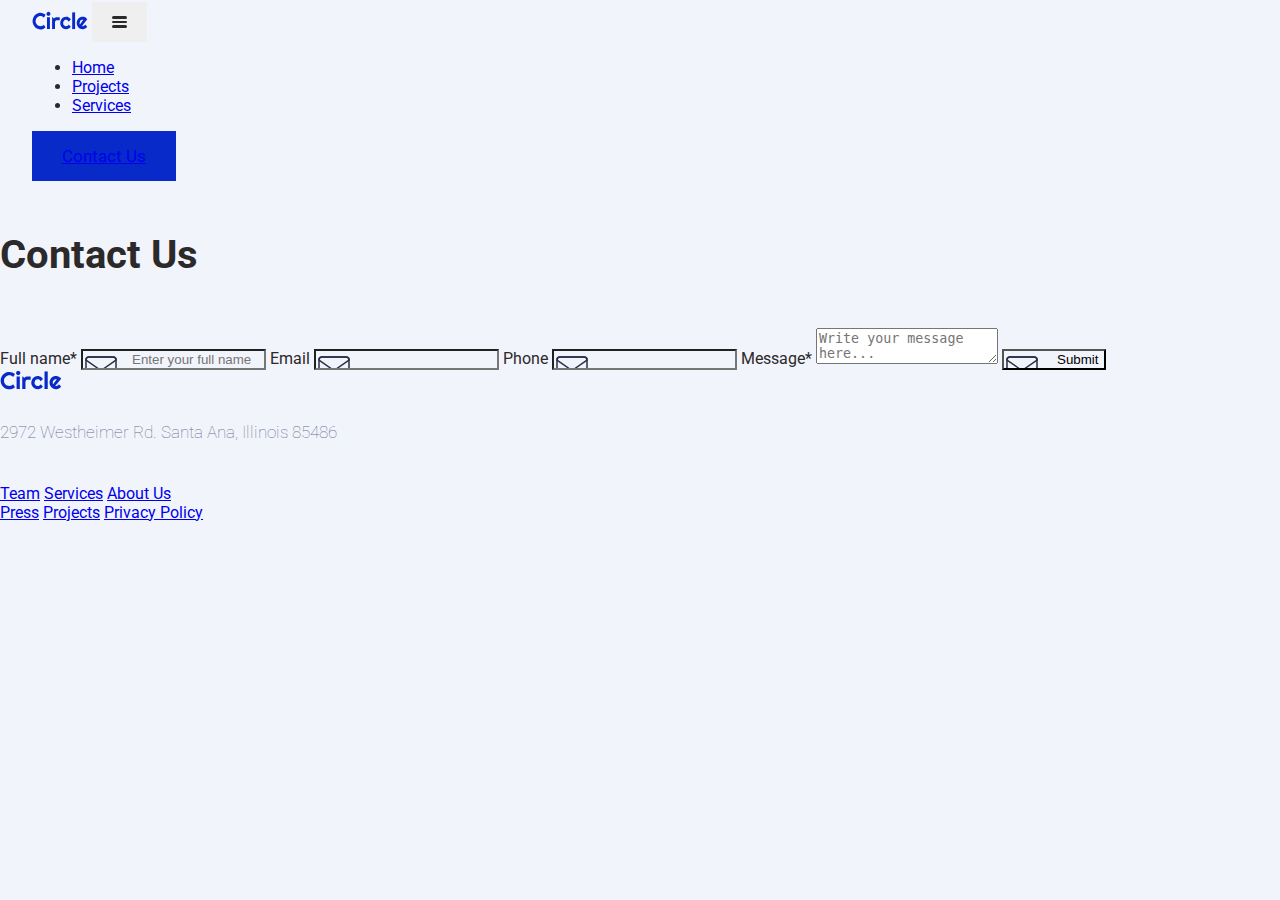
==== Page/contact-us.html @ 221df703 "CSS mobile sección de héroe" ====
<!DOCTYPE html>
<html lang="es">
  <head>
    <meta charset="UTF-8" />
    <meta http-equiv="X-UA-Compatible" content="IE=edge" />
    <meta name="viewport" content="width=device-width, initial-scale=1.0" />
    <title>Circle - Contact-us</title>
    <!-- CSS Bootstrap and Customize CSS native-->
    <link
      href="https://cdn.jsdelivr.net/npm/bootstrap@5.2.3/dist/css/bootstrap.min.css"
      rel="stylesheet"
      integrity="sha384-rbsA2VBKQhggwzxH7pPCaAqO46MgnOM80zW1RWuH61DGLwZJEdK2Kadq2F9CUG65"
      crossorigin="anonymous"
    />
    <!-- CSS media query on a link element -->
    <!-- mobile or común-->
    <link rel="stylesheet" href="../Style/styleMobileOrComun.css" />
    <!-- tablet, pc... -->
    <link
      rel="stylesheet"
      media="(min-width: 991px)"
      href="../Style/stylePC.css"
    />
    <!-- Google Fonts - Roboto -->
    <link rel="preconnect" href="https://fonts.googleapis.com" />
    <link rel="preconnect" href="https://fonts.gstatic.com" crossorigin />
    <link
      href="https://fonts.googleapis.com/css2?family=Roboto:wght@400;500;700;900&display=swap"
      rel="stylesheet"
    />
  </head>
  <body>
    <!-- Simulate a smartphone -->
    <!-- Navigation-->
    <nav class="navbar navbar-expand-lg">
      <div class="container-fluid">
        <img src="../Style/img/logos/circle.svg" alt="logo Circle" />
        <button
          class="navbar-toggler"
          type="button"
          data-bs-toggle="collapse"
          data-bs-target="#navbarResponsive"
          aria-controls="navbarResponsive"
          aria-expanded="false"
          aria-label="Toggle navigation"
        >
          <div class="toogler-icon"></div>
          <div class="toogler-icon"></div>
          <div class="toogler-icon"></div>
        </button>
        <div class="collapse navbar-collapse" id="navbarResponsive">
          <ul class="navbar-nav ms-auto py-4 py-lg-0">
            <li class="nav-item">
              <a class="nav-link" href="/Page/home.html">Home</a>
            </li>
            <li class="nav-item">
              <a class="nav-link" href="#">Projects</a>
            </li>
            <li class="nav-item">
              <a class="nav-link" href="#">Services</a>
            </li>
          </ul>
        </div>
        <a href="./contact-us.html" class="notDisplayMobile">Contact Us</a>
      </div>
    </nav>
    <main>
      <!-- PENDIENTE JS MENJAJE ENVIADO O NO -->
      <h1>Contact Us</h1>
      <form>
        <label for="fullName">Full name* </label>
        <input type="text" placeholder="Enter your full name" required />
        <label for="email" placeholder="Enter your mail">Email</label>
        <input type="email" />
        <label for="phone" placeholder="Enter your phone">Phone</label>
        <input type="tel" pattern="[0-9]{9}" />
        <label for="message">Message*</label>
        <textarea placeholder="Write your message here..." required></textarea>
        <input type="submit" />
      </form>
    </main>
    <footer>
      <img src="../Style/img/logos/circle.svg" alt="logo Circle" />
      <h4>2972 Westheimer Rd. Santa Ana, Illinois 85486</h4>
      <nav class="footer-links">
        <div>
          <a href="#" class="footer-link">Team</a>
          <a href="#" class="footer-link">Services</a>
          <a href="#" class="footer-link">About Us</a>
        </div>
        <div>
          <a href="#" class="footer-link">Press</a>
          <a href="#" class="footer-link">Projects</a>
          <a href="#" class="footer-link">Privacy Policy</a>
        </div>
      </nav>
    </footer>

    <script src="../JS/index.js"></script>
    <!-- JavaScript Bundle with Popper -->
    <script
      src="https://cdn.jsdelivr.net/npm/bootstrap@5.2.3/dist/js/bootstrap.bundle.min.js"
      integrity="sha384-kenU1KFdBIe4zVF0s0G1M5b4hcpxyD9F7jL+jjXkk+Q2h455rYXK/7HAuoJl+0I4"
      crossorigin="anonymous"
    ></script>
  </body>
</html>
---- Style/styleMobileOrComun.css ----
/* Customize CSS native */

body {
  font-family: Roboto, sans-serif;
  margin: 0;
  background-color: #f2f4fc;
  color: #2b2929;
}

/* ********************** Start nav ********************** */
nav .container-fluid {
  padding: 2px 32px;
}
nav .container-fluid > img {
  width: 3.5rem;
}
nav . .navbar-toggler-icon {
  background-image: none;
}

nav .toogler-icon {
  width: 15px;
  height: 2.5px;
  background-color: #2b2929;
  margin: 2px;
  border-radius: 5px;
}

nav .navbar-toggler {
  padding: 12px 18px;
  font-size: 0.75rem;
  border-style: none;
}
.navbar-brand > img {
  width: 60px;
  height: 18px;
}

.notDisplayMobile {
  display: none;
  padding: 15px 30px;
  background-color: #072ac8;
  font-size: 17px;
}

/* section #1 */
.hero {
  margin: 0 30px;
  text-align: center;
}

h1 {
  font-weight: 700;
  font-size: 40px;
  line-height: 130%;
  padding: 20px 0;
}
h4 {
  color: #6b708d;
  font-size: 17px;
  line-height: 150%;
  padding-top: 3px;
  margin-bottom: 2.4rem;
  font-weight: 100;
}

.hero button {
  padding: 12px 30px;
  font-size: 17px;
  border: 0;
}

.hero button:first-child {
  background-color: #072ac8;
  color: white;
}
.hero button:last-child {
  color: #6b708d;
  font-weight: 500;
  text-decoration: none;
  background: none;
  margin-left: 0.6rem;
}

.hero .buttons {
  margin-left: 2rem;
}

.hero img {
  max-width: 100%;
  vertical-align: middle;
  display: inline-block;
  margin-top: 40px;
}

/* pruebas preview*/

input {
  background: url(./img/newsletter/icon/mail.svg) no-repeat;
  background-size: 4vh;
  text-indent: 47px;
}
---- Style/stylePC.css ----
.notDisplayMobile {
  display: inline-block;
}
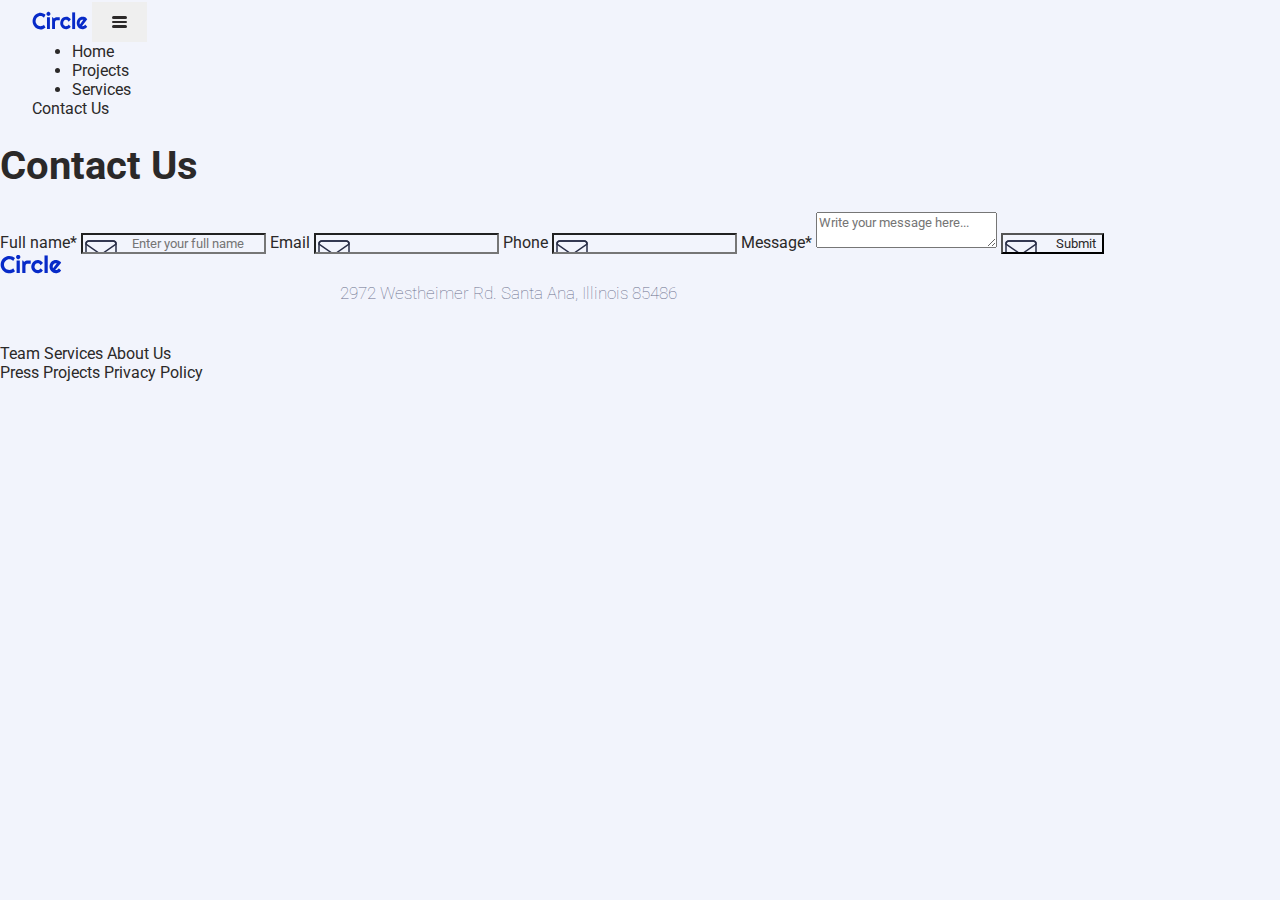
==== commit 44083b42: "rename home by index" ====
--- a/Page/contact-us.html
+++ b/Page/contact-us.html
@@ -51,7 +51,7 @@
         <div class="collapse navbar-collapse" id="navbarResponsive">
           <ul class="navbar-nav ms-auto py-4 py-lg-0">
             <li class="nav-item">
-              <a class="nav-link" href="/Page/home.html">Home</a>
+              <a class="nav-link" href="../index.html">Home</a>
             </li>
             <li class="nav-item">
               <a class="nav-link" href="#">Projects</a>
--- a/Style/styleMobileOrComun.css
+++ b/Style/styleMobileOrComun.css
@@ -1,10 +1,23 @@
 /* Customize CSS native */
 
-body {
+* {
   font-family: Roboto, sans-serif;
   margin: 0;
+  color: #2b2929;
+}
+body {
   background-color: #f2f4fc;
-  color: #2b2929;
+}
+
+.notDisplayMobile {
+  display: none;
+  /* padding: 15px 30px;
+  background-color: #072ac8;
+  font-size: 17px; */
+}
+
+a {
+  text-decoration: none;
 }
 
 /* ********************** Start nav ********************** */
@@ -36,13 +49,6 @@
   height: 18px;
 }
 
-.notDisplayMobile {
-  display: none;
-  padding: 15px 30px;
-  background-color: #072ac8;
-  font-size: 17px;
-}
-
 /* section #1 */
 .hero {
   margin: 0 30px;
@@ -60,8 +66,9 @@
   font-size: 17px;
   line-height: 150%;
   padding-top: 3px;
-  margin-bottom: 2.4rem;
   font-weight: 100;
+  max-width: 600px;
+  margin: 0 auto 2.4rem;
 }
 
 .hero button {
@@ -93,6 +100,100 @@
   margin-top: 40px;
 }
 
+.clientes {
+  display: flex;
+  flex-direction: column;
+  height: 48vh;
+  align-items: center;
+  justify-content: space-evenly;
+}
+
+.clientes .cliente {
+  width: 100vw;
+  display: flex;
+  justify-content: space-around;
+}
+
+/* Section2 */
+.projects {
+  margin: 0.5rem 0;
+}
+.projects h2 {
+  text-align: center;
+  font-weight: 700;
+  font-size: 40px;
+  margin-bottom: 1.5rem;
+}
+.projects article {
+  background-color: white;
+  margin: 0 30px 30px;
+}
+.projects img {
+  width: 100%;
+  height: 240px;
+  object-fit: cover;
+}
+.projects div {
+  padding: 2rem;
+}
+.projects h3 {
+  font-size: 24px;
+  font-weight: 500;
+  margin-bottom: 20px;
+}
+.projects h5 {
+  font-size: 17px;
+  font-weight: 400;
+  margin-bottom: 2.5rem;
+}
+
+.projects a {
+  color: #072ac8;
+  font-size: 17px;
+  font-weight: 500;
+}
+
+/* Testimonial */
+.testimonial {
+  background-image: url("./img/testimonial-section/orbit.png");
+  background-color: #292e47;
+  background-size: contain;
+  background-position: 50% 50%;
+  background-repeat: no-repeat;
+  text-align: center;
+  display: flex;
+  flex-direction: column;
+  align-items: center;
+}
+.testimonial h2 {
+  margin: 55px;
+  color: #ecf7ff;
+  font-size: 40px;
+  max-width: 400px;
+}
+.testimonial h3 {
+  max-width: 560px;
+  color: #ffc600;
+  font-size: 24px;
+  line-height: 160%;
+  font-weight: 500;
+}
+.testimonial article {
+  display: flex;
+  flex-direction: row;
+  align-items: center;
+}
+
+.perfil {
+  border-radius: 50%;
+  width: 3rem;
+  height: 3rem;
+}
+
+div:has(> .perfilNombre) {
+  margin: 1rem;
+}
+
 /* pruebas preview*/
 
 input {
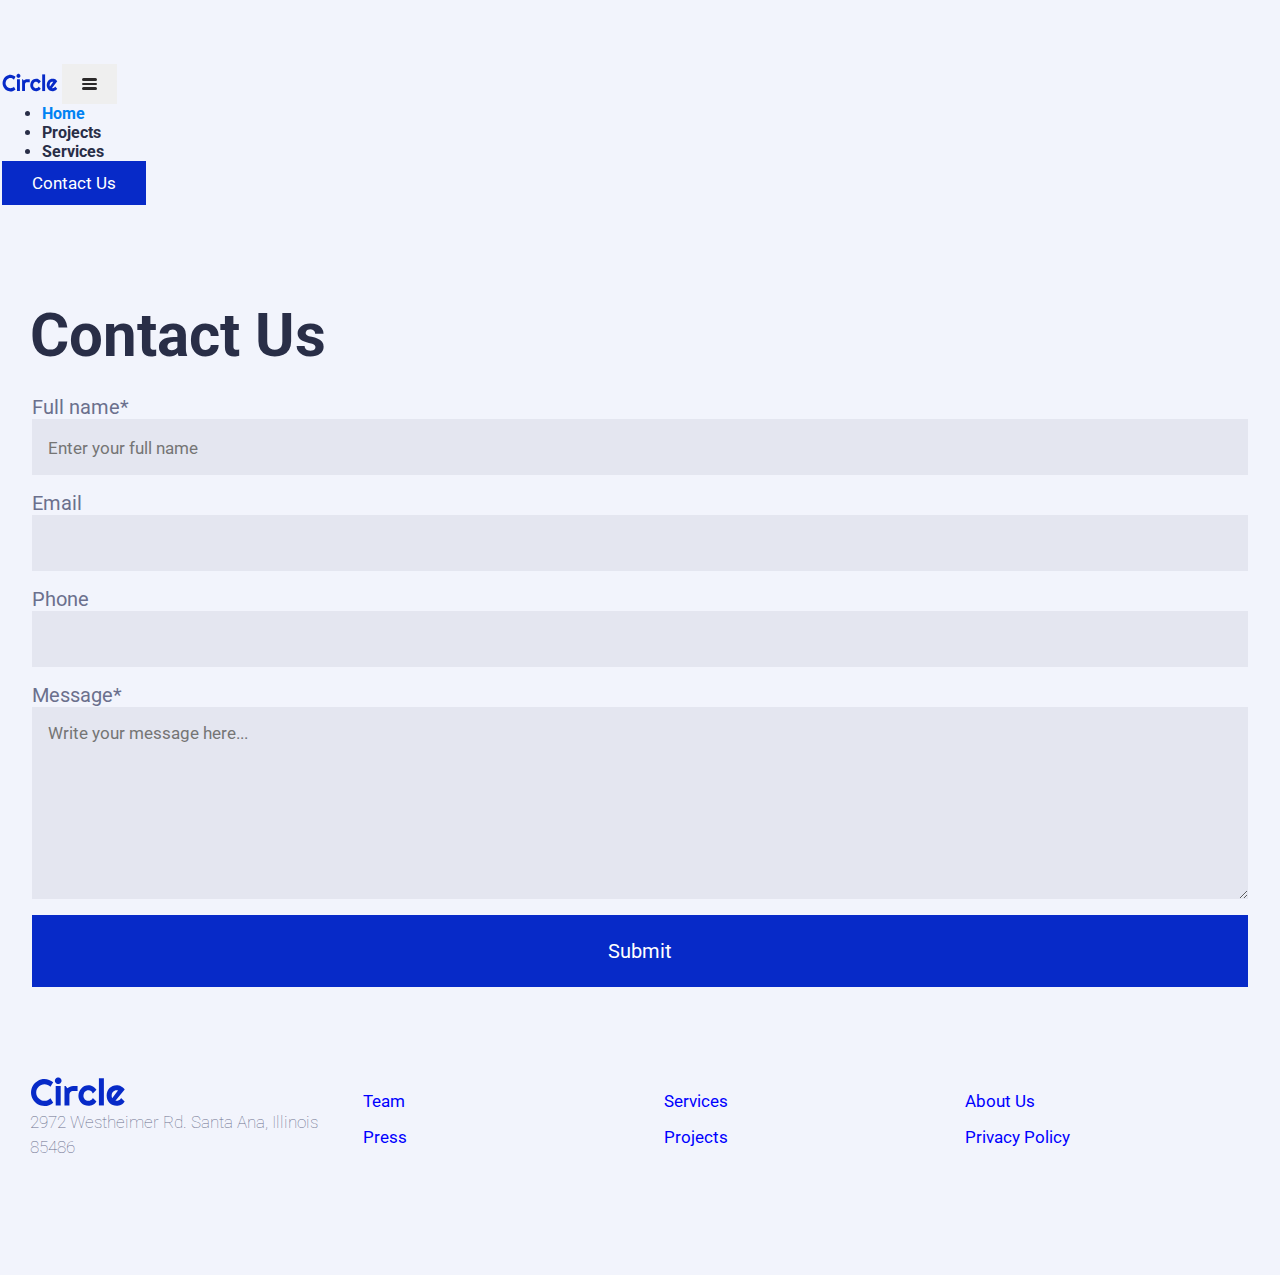
==== commit 839996eb: "CSS mobile Page Contact" ====
--- a/Page/contact-us.html
+++ b/Page/contact-us.html
@@ -18,7 +18,12 @@
     <!-- tablet, pc... -->
     <link
       rel="stylesheet"
-      media="(min-width: 991px)"
+      media="(min-width: 768px)"
+      href="../Style/styleTablet.css"
+    />
+    <link
+      rel="stylesheet"
+      media="(min-width: 992px)"
       href="../Style/stylePC.css"
     />
     <!-- Google Fonts - Roboto -->
@@ -48,8 +53,11 @@
           <div class="toogler-icon"></div>
           <div class="toogler-icon"></div>
         </button>
-        <div class="collapse navbar-collapse" id="navbarResponsive">
-          <ul class="navbar-nav ms-auto py-4 py-lg-0">
+        <div
+          class="collapse navbar-collapse justify-content-center"
+          id="navbarResponsive"
+        >
+          <ul class="navbar-nav py-4 py-lg-0">
             <li class="nav-item">
               <a class="nav-link" href="../index.html">Home</a>
             </li>
@@ -61,7 +69,9 @@
             </li>
           </ul>
         </div>
-        <a href="./contact-us.html" class="notDisplayMobile">Contact Us</a>
+        <a href="./contact-us.html" class="notDisplayMobileTablet"
+          >Contact Us</a
+        >
       </div>
     </nav>
     <main>
@@ -80,19 +90,17 @@
       </form>
     </main>
     <footer>
-      <img src="../Style/img/logos/circle.svg" alt="logo Circle" />
-      <h4>2972 Westheimer Rd. Santa Ana, Illinois 85486</h4>
+      <div>
+        <img src="../Style/img/logos/circle.svg" alt="logo Circle" />
+        <h4>2972 Westheimer Rd. Santa Ana, Illinois 85486</h4>
+      </div>
       <nav class="footer-links">
-        <div>
-          <a href="#" class="footer-link">Team</a>
-          <a href="#" class="footer-link">Services</a>
-          <a href="#" class="footer-link">About Us</a>
-        </div>
-        <div>
-          <a href="#" class="footer-link">Press</a>
-          <a href="#" class="footer-link">Projects</a>
-          <a href="#" class="footer-link">Privacy Policy</a>
-        </div>
+        <a href="#" class="footer-link">Team</a>
+        <a href="#" class="footer-link">Services</a>
+        <a href="#" class="footer-link">About Us</a>
+        <a href="#" class="footer-link">Press</a>
+        <a href="#" class="footer-link">Projects</a>
+        <a href="#" class="footer-link">Privacy Policy</a>
       </nav>
     </footer>
 
--- a/Style/styleMobileOrComun.css
+++ b/Style/styleMobileOrComun.css
@@ -3,13 +3,14 @@
 * {
   font-family: Roboto, sans-serif;
   margin: 0;
-  color: #2b2929;
+  color: #292e47;
 }
 body {
   background-color: #f2f4fc;
 }
 
-.notDisplayMobile {
+.notDisplayMobile,
+.notDisplayMobileTablet {
   display: none;
   /* padding: 15px 30px;
   background-color: #072ac8;
@@ -20,7 +21,8 @@
   text-decoration: none;
 }
 
-/* ********************** Start nav ********************** */
+/* ********************** Start INDEX ********************** */
+/* nav */
 nav .container-fluid {
   padding: 2px 32px;
 }
@@ -93,8 +95,8 @@
   margin-left: 2rem;
 }
 
-.hero img {
-  max-width: 100%;
+.hero img:nth-child(2) {
+  max-width: 80%;
   vertical-align: middle;
   display: inline-block;
   margin-top: 40px;
@@ -157,19 +159,21 @@
 .testimonial {
   background-image: url("./img/testimonial-section/orbit.png");
   background-color: #292e47;
-  background-size: contain;
+  background-size: cover;
   background-position: 50% 50%;
   background-repeat: no-repeat;
   text-align: center;
   display: flex;
   flex-direction: column;
   align-items: center;
+  padding: 1rem;
 }
 .testimonial h2 {
-  margin: 55px;
+  margin: 50px;
   color: #ecf7ff;
   font-size: 40px;
   max-width: 400px;
+  line-height: 150%;
 }
 .testimonial h3 {
   max-width: 560px;
@@ -177,27 +181,196 @@
   font-size: 24px;
   line-height: 160%;
   font-weight: 500;
+  margin: 0.5rem 0;
 }
 .testimonial article {
   display: flex;
   flex-direction: row;
   align-items: center;
+  margin: 3.5rem 0 2rem;
 }
 
 .perfil {
   border-radius: 50%;
   width: 3rem;
   height: 3rem;
+  background-image: url("./img/testimonial-section/profile.png");
+  background-position: 50% 50%;
+  background-size: cover;
+  background-repeat: no-repeat;
 }
 
 div:has(> .perfilNombre) {
-  margin: 1rem;
-}
-
-/* pruebas preview*/
-
-input {
-  background: url(./img/newsletter/icon/mail.svg) no-repeat;
-  background-size: 4vh;
-  text-indent: 47px;
-}
+  display: flex;
+  flex-direction: column;
+  align-items: flex-start;
+  margin-left: 1rem;
+}
+
+.perfilNombre,
+.perfilEmpresa {
+  margin: 0;
+}
+
+.perfilNombre {
+  color: #a2d6f9;
+  font-size: 17px;
+}
+
+.perfilEmpresa {
+  color: #ecf7ff;
+  font-size: 13px;
+}
+/* services */
+.services h2 {
+  margin: 2.5rem auto 1rem;
+}
+.services .logo {
+  border-radius: 50%;
+  width: 5rem;
+  height: 5rem;
+  background-color: #ecf7ff;
+  background-position: 50% 50%;
+  background-size: auto;
+  background-repeat: no-repeat;
+  margin: 0.5rem 0.5rem 2rem;
+}
+.logo1 {
+  background-image: url("./img/services-section/icons/1.svg");
+}
+.logo2 {
+  background-image: url("./img/services-section/icons/2.svg");
+}
+.logo3 {
+  background-image: url("./img/services-section/icons/3.svg");
+}
+
+/* contact-us */
+.contact-us {
+  display: flex;
+  flex-direction: column;
+  align-items: center;
+  background-color: #ffc600;
+  margin-top: 4rem;
+}
+
+.contact-us h2 {
+  margin: 6.2rem auto 0.8rem;
+  font-size: 30px;
+  font-weight: 700;
+  line-height: 44px;
+}
+
+.contact-us form {
+  display: flex;
+  flex-direction: column;
+  align-items: center;
+  margin-bottom: 5.5rem;
+  margin-top: 0.5rem;
+}
+
+.contact-us form * {
+  height: 5rem;
+  width: 24.5rem;
+  border: none;
+}
+
+.contact-us form > input {
+  background-image: url(./img/newsletter/icon/mail.svg);
+  background-position: 8% 50%;
+  background-color: #f2f4fc;
+  background-repeat: no-repeat;
+  background-size: 5vh;
+  text-indent: 65px;
+  margin-bottom: 1.5rem;
+  border: solid 1px #cccc;
+  font-size: 17px;
+}
+.contact-us ::placeholder {
+  color: black;
+}
+.contact-us form > button {
+  padding: 15px 30px;
+  background-color: #072ac8;
+  font-size: 17px;
+  color: white;
+}
+
+/* Borrar solo para pruebas */
+footer {
+  display: flex;
+  flex-direction: column;
+  align-items: center;
+  margin: 60px 30px 100px;
+}
+
+footer > div:nth-child(1) {
+  display: contents;
+}
+
+footer img {
+  width: 6rem;
+}
+
+footer h4 {
+  margin: 1.5rem 5rem;
+  text-align: center;
+}
+
+footer nav {
+  width: 70vw;
+  display: grid;
+  grid-auto-columns: 1fr;
+  grid-column-gap: 16px;
+  grid-row-gap: 16px;
+  grid-template-columns: 1fr 1fr 1fr;
+}
+
+footer nav > a {
+  color: blue;
+  font-size: 17px;
+}
+
+/* ********************** Start CONTACT ********************** */
+main {
+  display: flex;
+  flex-direction: column;
+  margin-bottom: 10px;
+  font-size: 20px;
+  font-weight: 400;
+}
+main h1 {
+  margin-left: 30px;
+}
+main form {
+  display: flex;
+  flex-direction: column;
+  align-items: start;
+  width: -webkit-fill-available;
+  margin: 0 2rem;
+}
+
+form * {
+  width: -webkit-fill-available;
+  color: #6b708d;
+  font-size: 20px;
+  font-weight: 400;
+}
+form ::placeholder {
+  font-size: 17px;
+}
+form input,
+form textarea {
+  margin-bottom: 1rem;
+  padding: 1rem;
+  background-color: rgba(107, 112, 141, 0.1);
+  border: none;
+}
+form textarea {
+  height: 10rem;
+}
+[type="submit"]:not(:disabled) {
+  padding: 1.5rem;
+  background-color: #072ac8;
+  color: white;
+}
--- a/Style/styleTablet.css
+++ b/Style/styleTablet.css
@@ -0,0 +1,111 @@
+/* Customize CSS native */
+
+.notDisplayMobile {
+  display: inline-block;
+}
+
+/* ********************** Start hero  ********************** */
+h1 {
+  font-size: 60px;
+}
+
+.hero article:nth-child(2) {
+  position: relative;
+}
+
+.hero article:nth-child(2) > img:nth-child(1) {
+  position: absolute;
+  max-width: 300px;
+  left: -5%;
+  top: 6%;
+  right: auto;
+  bottom: auto;
+}
+
+.hero article:nth-child(2) > img:nth-child(3) {
+  position: absolute;
+  max-width: 274px;
+  left: auto;
+  top: auto;
+  right: -10%;
+  bottom: -15%;
+}
+
+/* Clientes */
+.clientes {
+  margin-top: 5rem;
+}
+
+/* Projects */
+.projects h2 {
+  text-align: start;
+  margin-left: 1.5rem;
+}
+.projects > div {
+  display: grid;
+  grid-auto-columns: 1fr;
+  grid-column-gap: 16px;
+  grid-row-gap: 16px;
+  grid-template-columns: 1fr 1fr;
+  margin: 0 auto;
+}
+.projects article {
+  margin: 0;
+}
+
+/* testimonial */
+.testimonial {
+  position: relative;
+}
+.testimonial > img {
+  position: absolute;
+  width: 13%;
+}
+.testimonial > img:nth-child(4) {
+  left: 10%;
+  top: 10%;
+}
+.testimonial > img:nth-child(6) {
+  left: 10%;
+  bottom: 10%;
+}
+.testimonial > img:nth-child(5) {
+  right: 10%;
+  bottom: 10%;
+}
+.testimonial > img:nth-child(7) {
+  right: 10%;
+  top: 10%;
+}
+
+/* services */
+.services div {
+  grid-template-columns: 1fr 1fr 1fr;
+}
+
+/* contact-us */
+.contact-us form {
+  flex-direction: row;
+  align-items: baseline;
+}
+.contact-us button {
+  width: 10rem;
+  margin-left: 1.5rem;
+}
+
+/* footer */
+footer {
+  flex-direction: row;
+  height: 7rem;
+  justify-content: space-around;
+}
+footer > div:nth-child(1) {
+  display: flex;
+  flex-direction: column;
+  justify-content: center;
+}
+
+footer h4 {
+  margin: 0;
+  text-align: start;
+}
--- a/Style/stylePC.css
+++ b/Style/stylePC.css
@@ -1,3 +1,85 @@
-.notDisplayMobile {
+/* Customize CSS native */
+
+.notDisplayMobileTablet {
   display: inline-block;
 }
+.notDisplayMobileTa {
+}
+
+/* Start navBar */
+nav .container-fluid {
+  padding: 4rem 0 4.5rem 0.1rem;
+}
+
+li:nth-child(1) a:nth-child(1) {
+  color: #0082f3;
+  font-weight: 700;
+}
+li:nth-child(2) a:nth-child(1) {
+  font-weight: 700;
+}
+li:nth-child(3) a:nth-child(1) {
+  font-weight: 700;
+}
+
+li:nth-child(1) a:nth-child(1):hover {
+  color: #072ac8;
+}
+li:nth-child(2) a:nth-child(1):hover {
+  color: #072ac8;
+}
+li:nth-child(3) a:nth-child(1):hover {
+  color: #072ac8;
+}
+
+a.notDisplayMobileTablet {
+  padding: 12px 30px;
+  font-size: 17px;
+  border: 0;
+  background-color: #072ac8;
+  color: white;
+}
+
+/* pruebas */
+.hero {
+  display: flex;
+}
+
+.hero article:nth-child(1) {
+  display: flex;
+  align-content: center;
+  justify-content: center;
+  flex-direction: column;
+  text-align: start;
+  margin: 1.5rem;
+}
+
+.hero h4 {
+  font-size: 20px;
+}
+
+.hero article:nth-child(2) > img:nth-child(1) {
+  left: -23%;
+  top: -0.1%;
+}
+.hero article:nth-child(2) > img:nth-child(2) {
+  display: flex;
+  align-content: center;
+  justify-content: center;
+}
+
+.hero article:nth-child(2) > img:nth-child(3) {
+  left: 40%;
+  bottom: -10%;
+}
+/* Clientes */
+.clientes {
+  flex-direction: row;
+  margin-right: 3rem;
+  align-items: center;
+}
+
+/* projects */
+.projects > div {
+  grid-template-columns: 1fr 1fr 1fr;
+}
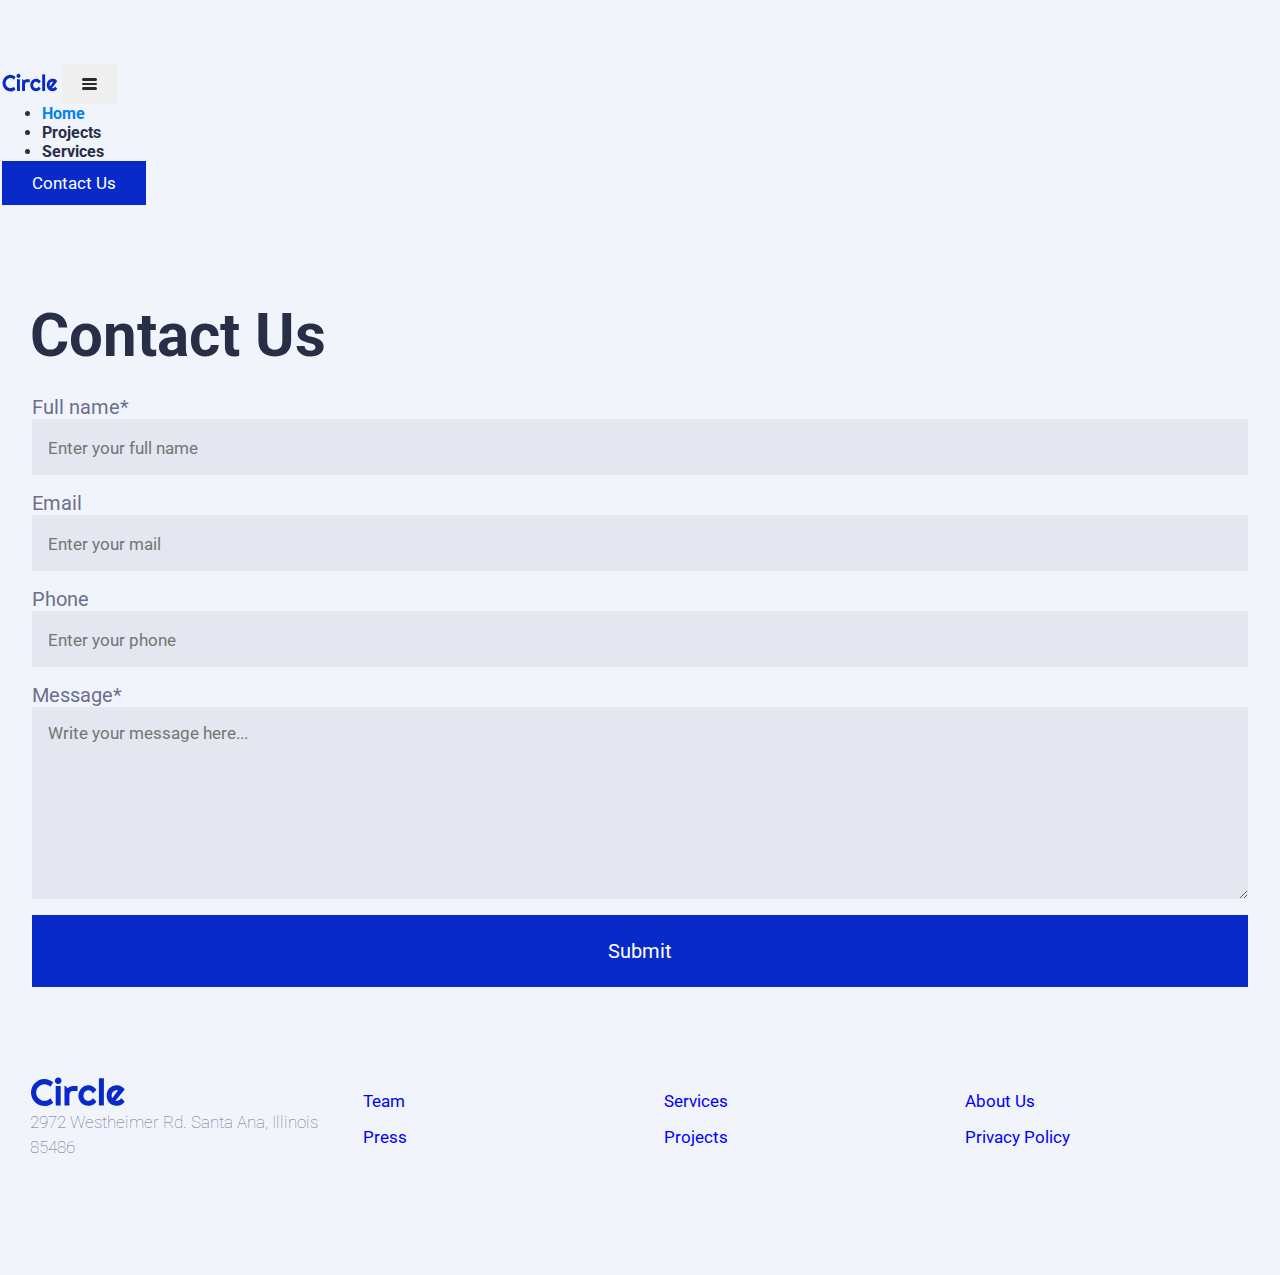
==== commit 9ed3d775: "Page Contact - placeholder" ====
--- a/Page/contact-us.html
+++ b/Page/contact-us.html
@@ -80,10 +80,10 @@
       <form>
         <label for="fullName">Full name* </label>
         <input type="text" placeholder="Enter your full name" required />
-        <label for="email" placeholder="Enter your mail">Email</label>
-        <input type="email" />
-        <label for="phone" placeholder="Enter your phone">Phone</label>
-        <input type="tel" pattern="[0-9]{9}" />
+        <label for="email">Email</label>
+        <input type="email" placeholder="Enter your mail" />
+        <label for="phone">Phone</label>
+        <input type="tel" pattern="[0-9]{9}" placeholder="Enter your phone" />
         <label for="message">Message*</label>
         <textarea placeholder="Write your message here..." required></textarea>
         <input type="submit" />
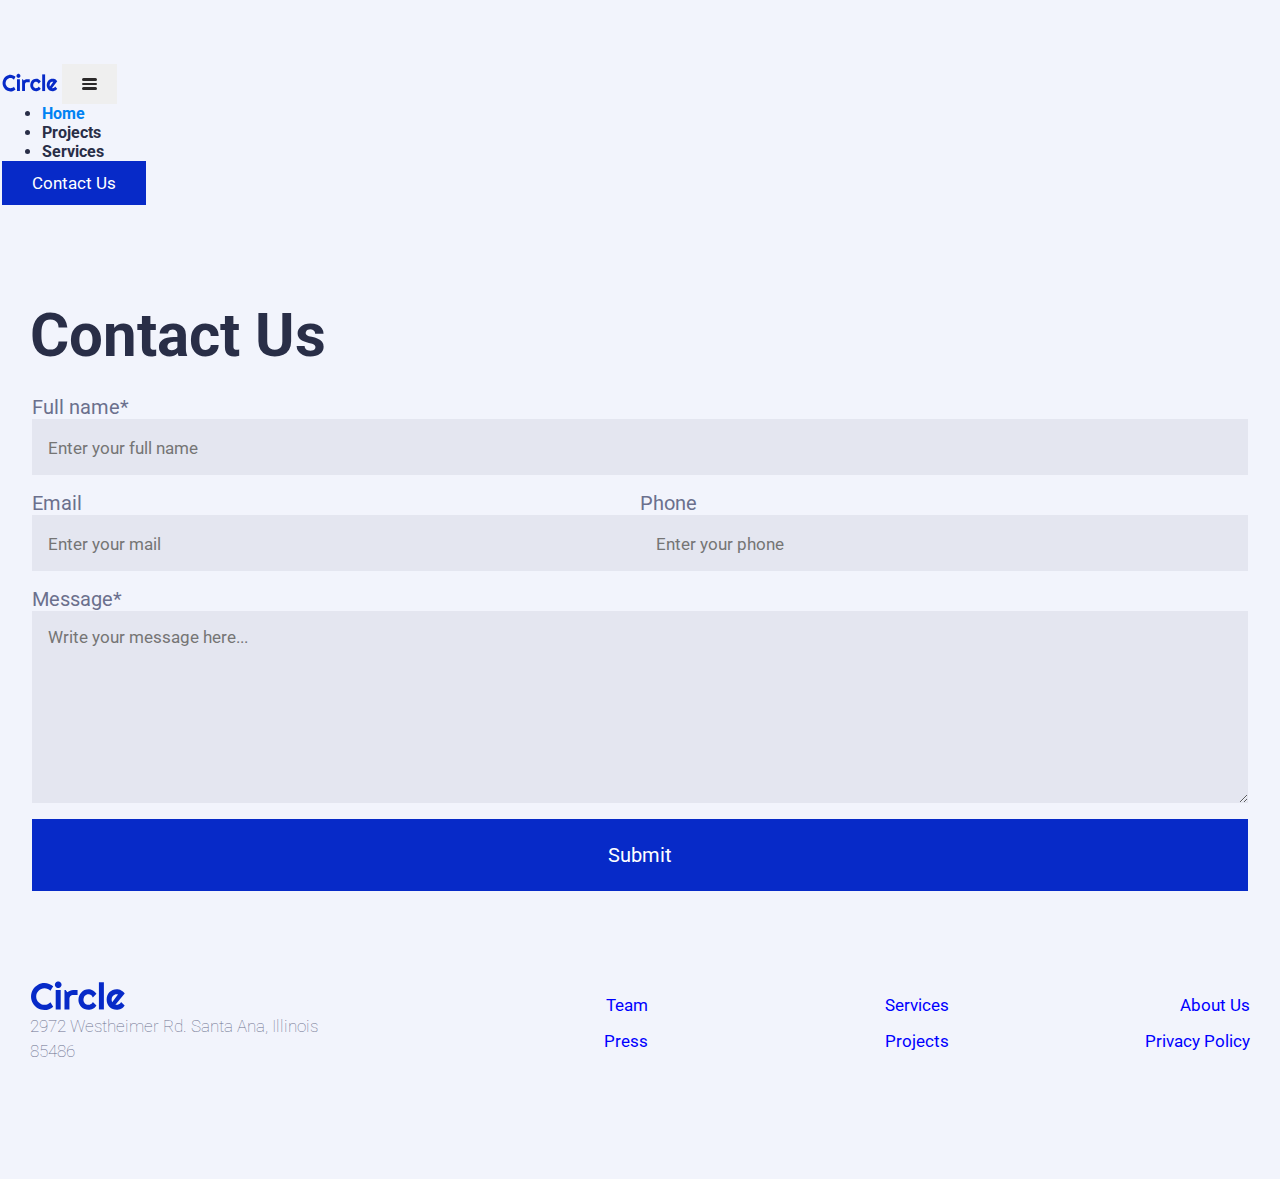
==== commit 0bef0a00: "CSS responsive Contact Us" ====
--- a/Page/contact-us.html
+++ b/Page/contact-us.html
@@ -80,10 +80,20 @@
       <form>
         <label for="fullName">Full name* </label>
         <input type="text" placeholder="Enter your full name" required />
-        <label for="email">Email</label>
-        <input type="email" placeholder="Enter your mail" />
-        <label for="phone">Phone</label>
-        <input type="tel" pattern="[0-9]{9}" placeholder="Enter your phone" />
+        <div>
+          <div>
+            <label for="email">Email</label>
+            <input type="email" placeholder="Enter your mail" />
+          </div>
+          <div>
+            <label for="phone">Phone</label>
+            <input
+              type="tel"
+              pattern="[0-9]{9}"
+              placeholder="Enter your phone"
+            />
+          </div>
+        </div>
         <label for="message">Message*</label>
         <textarea placeholder="Write your message here..." required></textarea>
         <input type="submit" />
--- a/Style/styleTablet.css
+++ b/Style/styleTablet.css
@@ -4,7 +4,7 @@
   display: inline-block;
 }
 
-/* ********************** Start hero  ********************** */
+/* ********************** Start index  ********************** */
 h1 {
   font-size: 60px;
 }
@@ -98,6 +98,7 @@
   flex-direction: row;
   height: 7rem;
   justify-content: space-around;
+  text-align: end;
 }
 footer > div:nth-child(1) {
   display: flex;
@@ -109,3 +110,10 @@
   margin: 0;
   text-align: start;
 }
+
+/* ********************** Start Page Contact us ********************** */
+form > div {
+  display: flex;
+  flex-direction: row;
+  width: inherit;
+}
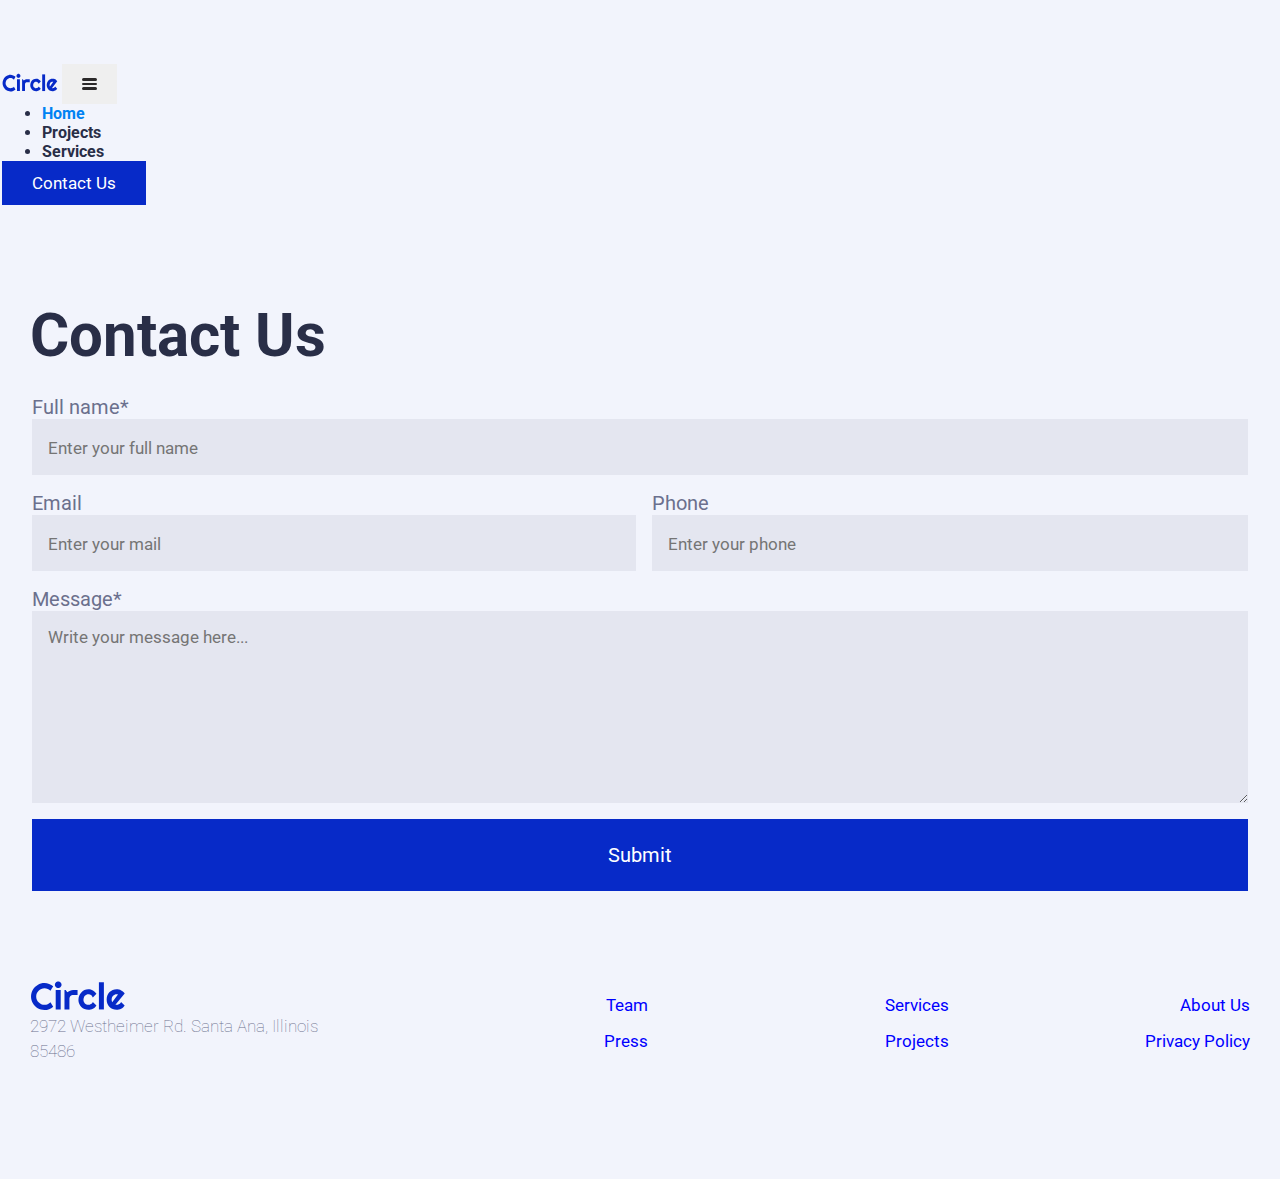
==== commit f5086239: "js Contact-us (console.log and alert)" ====
--- a/Page/contact-us.html
+++ b/Page/contact-us.html
@@ -77,17 +77,23 @@
     <main>
       <!-- PENDIENTE JS MENJAJE ENVIADO O NO -->
       <h1>Contact Us</h1>
-      <form>
+      <form id="contactUsForm">
         <label for="fullName">Full name* </label>
-        <input type="text" placeholder="Enter your full name" required />
+        <input
+          id="fullName"
+          type="text"
+          placeholder="Enter your full name"
+          required
+        />
         <div>
           <div>
             <label for="email">Email</label>
-            <input type="email" placeholder="Enter your mail" />
+            <input id="email" type="email" placeholder="Enter your mail" />
           </div>
           <div>
             <label for="phone">Phone</label>
             <input
+              id="phone"
               type="tel"
               pattern="[0-9]{9}"
               placeholder="Enter your phone"
@@ -95,7 +101,11 @@
           </div>
         </div>
         <label for="message">Message*</label>
-        <textarea placeholder="Write your message here..." required></textarea>
+        <textarea
+          id="mess"
+          placeholder="Write your message here..."
+          required
+        ></textarea>
         <input type="submit" />
       </form>
     </main>
--- a/Style/styleTablet.css
+++ b/Style/styleTablet.css
@@ -117,3 +117,6 @@
   flex-direction: row;
   width: inherit;
 }
+form > div > div:nth-child(2) {
+  margin-left: 1rem;
+}
